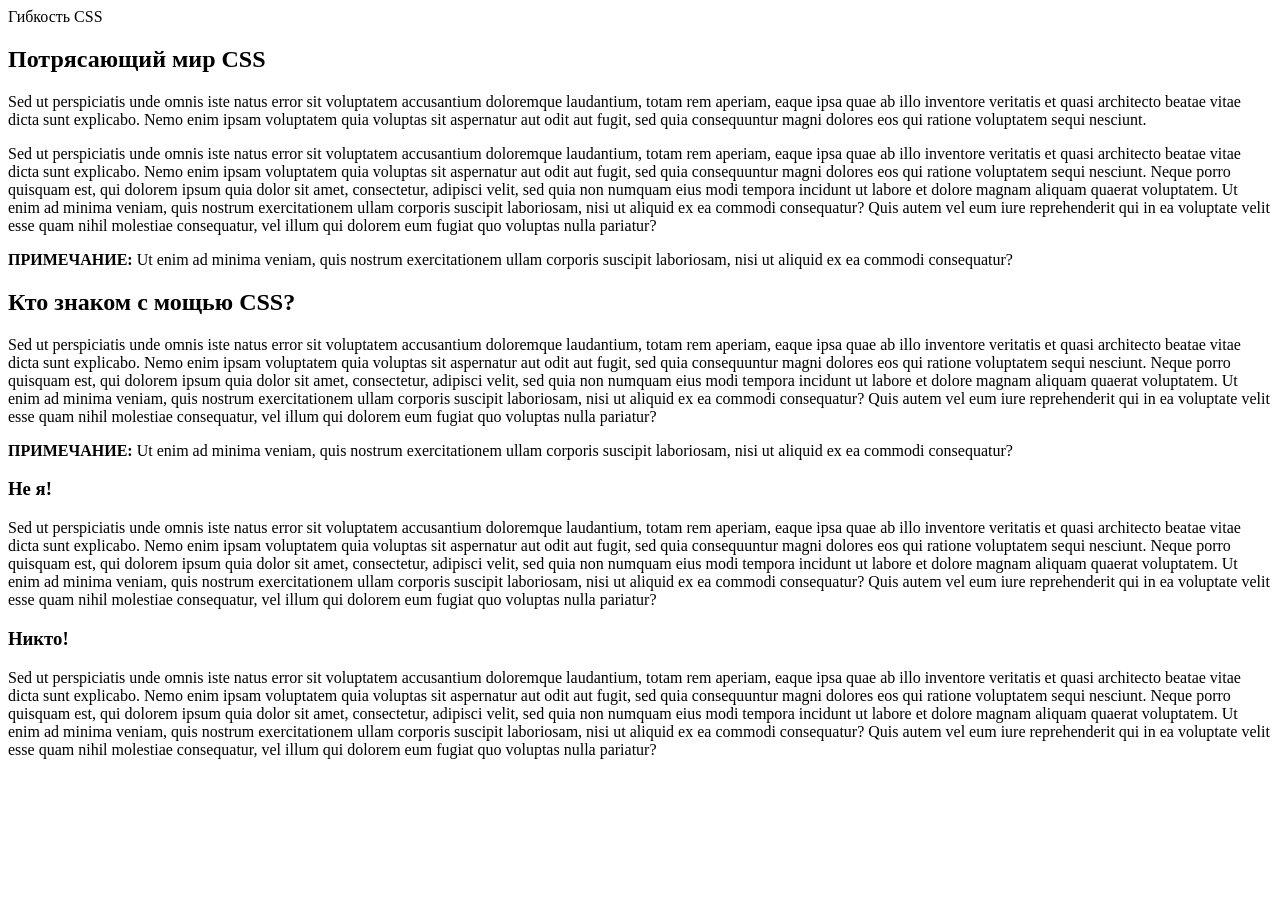
==== lesson_9_styles_css/selector_basics.html @ b883dd77 "add lesson 9" ====
<!doctype html>
<html>
  <head>
    <meta charset="UTF-8" />
    <title>Селекторы</title>
    <link href="http://fonts.googleapis.com/css?family=Kurale" rel="stylesheet" />
    <link rel="stylesheet" type="text/css" href="css/style.css" />
  </head>
  <body>
    <article>
      <div id="logo">Гибкость CSS</div>
      <h1>Потрясающий мир CSS</h1>
      <p>
        Sed ut perspiciatis unde omnis iste natus error sit voluptatem accusantium doloremque
        laudantium, totam rem aperiam, eaque ipsa quae ab illo inventore veritatis et quasi
        architecto beatae vitae dicta sunt explicabo. Nemo enim ipsam voluptatem quia voluptas sit
        aspernatur aut odit aut fugit, sed quia consequuntur magni dolores eos qui ratione
        voluptatem sequi nesciunt.
      </p>
      <p>
        Sed ut perspiciatis unde omnis iste natus error sit voluptatem accusantium doloremque
        laudantium, totam rem aperiam, eaque ipsa quae ab illo inventore veritatis et quasi
        architecto beatae vitae dicta sunt explicabo. Nemo enim ipsam voluptatem quia voluptas sit
        aspernatur aut odit aut fugit, sed quia consequuntur magni dolores eos qui ratione
        voluptatem sequi nesciunt. Neque porro quisquam est, qui dolorem ipsum quia dolor sit amet,
        consectetur, adipisci velit, sed quia non numquam eius modi tempora incidunt ut labore et
        dolore magnam aliquam quaerat voluptatem. Ut enim ad minima veniam, quis nostrum
        exercitationem ullam corporis suscipit laboriosam, nisi ut aliquid ex ea commodi
        consequatur? Quis autem vel eum iure reprehenderit qui in ea voluptate velit esse quam nihil
        molestiae consequatur, vel illum qui dolorem eum fugiat quo voluptas nulla pariatur?
      </p>
      <p>
        <strong>ПРИМЕЧАНИЕ:</strong> Ut enim ad minima veniam, quis nostrum exercitationem ullam
        corporis suscipit laboriosam, nisi ut aliquid ex ea commodi consequatur?
      </p>

      <h2>Кто знаком с мощью CSS?</h2>

      <p>
        Sed ut perspiciatis unde omnis iste natus error sit voluptatem accusantium doloremque
        laudantium, totam rem aperiam, eaque ipsa quae ab illo inventore veritatis et quasi
        architecto beatae vitae dicta sunt explicabo. Nemo enim ipsam voluptatem quia voluptas sit
        aspernatur aut odit aut fugit, sed quia consequuntur magni dolores eos qui ratione
        voluptatem sequi nesciunt. Neque porro quisquam est, qui dolorem ipsum quia dolor sit amet,
        consectetur, adipisci velit, sed quia non numquam eius modi tempora incidunt ut labore et
        dolore magnam aliquam quaerat voluptatem. Ut enim ad minima veniam, quis nostrum
        exercitationem ullam corporis suscipit laboriosam, nisi ut aliquid ex ea commodi
        consequatur? Quis autem vel eum iure reprehenderit qui in ea voluptate velit esse quam nihil
        molestiae consequatur, vel illum qui dolorem eum fugiat quo voluptas nulla pariatur?
      </p>
      <p class="note">
        <strong>ПРИМЕЧАНИЕ:</strong> Ut enim ad minima veniam, quis nostrum exercitationem ullam
        corporis suscipit laboriosam, nisi ut aliquid ex ea commodi consequatur?
      </p>

      <h3>Не я!</h3>

      <p>
        Sed ut perspiciatis unde omnis iste natus error sit voluptatem accusantium doloremque
        laudantium, totam rem aperiam, eaque ipsa quae ab illo inventore veritatis et quasi
        architecto beatae vitae dicta sunt explicabo. Nemo enim ipsam voluptatem quia voluptas sit
        aspernatur aut odit aut fugit, sed quia consequuntur magni dolores eos qui ratione
        voluptatem sequi nesciunt. Neque porro quisquam est, qui dolorem ipsum quia dolor sit amet,
        consectetur, adipisci velit, sed quia non numquam eius modi tempora incidunt ut labore et
        dolore magnam aliquam quaerat voluptatem. Ut enim ad minima veniam, quis nostrum
        exercitationem ullam corporis suscipit laboriosam, nisi ut aliquid ex ea commodi
        consequatur? Quis autem vel eum iure reprehenderit qui in ea voluptate velit esse quam nihil
        molestiae consequatur, vel illum qui dolorem eum fugiat quo voluptas nulla pariatur?
      </p>

      <h3 class="note">Никто!</h3>

      <p>
        Sed ut perspiciatis unde omnis iste natus error sit voluptatem accusantium doloremque
        laudantium, totam rem aperiam, eaque ipsa quae ab illo inventore veritatis et quasi
        architecto beatae vitae dicta sunt explicabo. Nemo enim ipsam voluptatem quia voluptas sit
        aspernatur aut odit aut fugit, sed quia consequuntur magni dolores eos qui ratione
        voluptatem sequi nesciunt. Neque porro quisquam est, qui dolorem ipsum quia dolor sit amet,
        consectetur, adipisci velit, sed quia non numquam eius modi tempora incidunt ut labore et
        dolore magnam aliquam quaerat voluptatem. Ut enim ad minima veniam, quis nostrum
        exercitationem ullam corporis suscipit laboriosam, nisi ut aliquid ex ea commodi
        consequatur? Quis autem vel eum iure reprehenderit qui in ea voluptate velit esse quam nihil
        molestiae consequatur, vel illum qui dolorem eum fugiat quo voluptas nulla pariatur?
      </p>
    </article>
  </body>
</html>
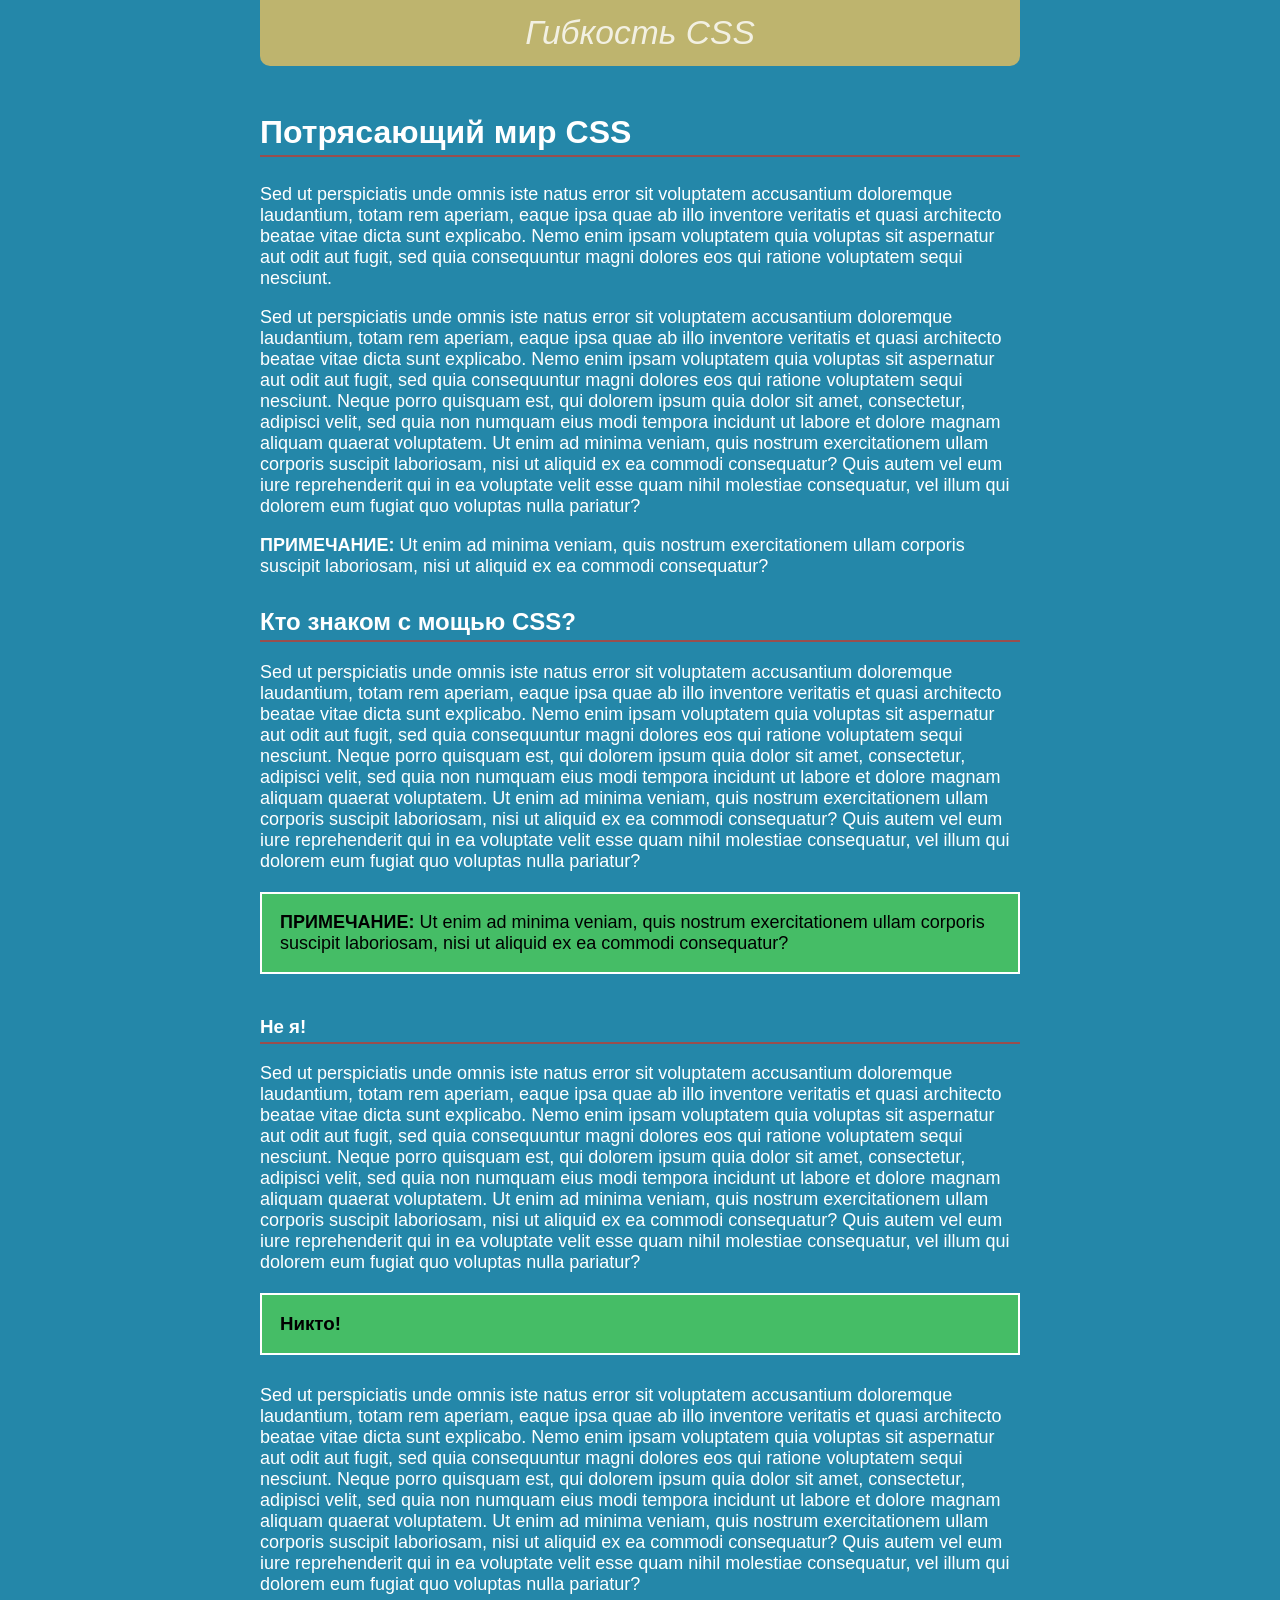
==== commit 8147b740: "lesson 9 homework" ====
--- a/lesson_9_styles_css/selector_basics.html
+++ b/lesson_9_styles_css/selector_basics.html
@@ -4,7 +4,7 @@
     <meta charset="UTF-8" />
     <title>Селекторы</title>
     <link href="http://fonts.googleapis.com/css?family=Kurale" rel="stylesheet" />
-    <link rel="stylesheet" type="text/css" href="css/style.css" />
+    <link rel="stylesheet" type="text/css" href="style/my.css">
   </head>
   <body>
     <article>
--- a/lesson_9_styles_css/style/my.css
+++ b/lesson_9_styles_css/style/my.css
@@ -0,0 +1,51 @@
+body {
+  background: rgba(13, 122, 160, 0.9);
+  padding: 0 20px 20px 20px;
+  margin: 0;
+}
+
+article {
+  max-width: 760px;
+  margin: 0 auto;
+}
+
+p {
+  color: #fff;
+  font-size: 18px;
+  font-family: Roboto, Arial, Helvetica, sans-serif;
+}
+
+h1,
+h2,
+h3 {
+  color: #fff;
+  font-family: Arial, Helvetica, sans-serif;
+  border-bottom: 2px solid rgb(153, 78, 78);
+  padding-top: 12px;
+  padding-bottom: 4px;
+}
+
+h1 {
+  font-size: 2em;
+}
+
+#logo {
+  color: rgba(255, 255, 255, 0.8);
+  font-size: 2.1em;
+  font-family: Baskerville,  Ariail, sans-serif;
+  font-style: italic;
+  text-align: center;
+  margin-bottom: 36px;
+  background-color: rgb(190, 180, 110);
+  border-radius: 0 0 10px 10px; /*верх левый, верх правый, низ правый, низ левый*/
+  padding: 14px;
+}
+
+.note {
+  color: #000000;
+  border: 2px solid #fff;
+  background-color: rgb(69, 189, 102);
+  margin-top: 20px;
+  margin-bottom: 30px;
+  padding: 18px;
+}
